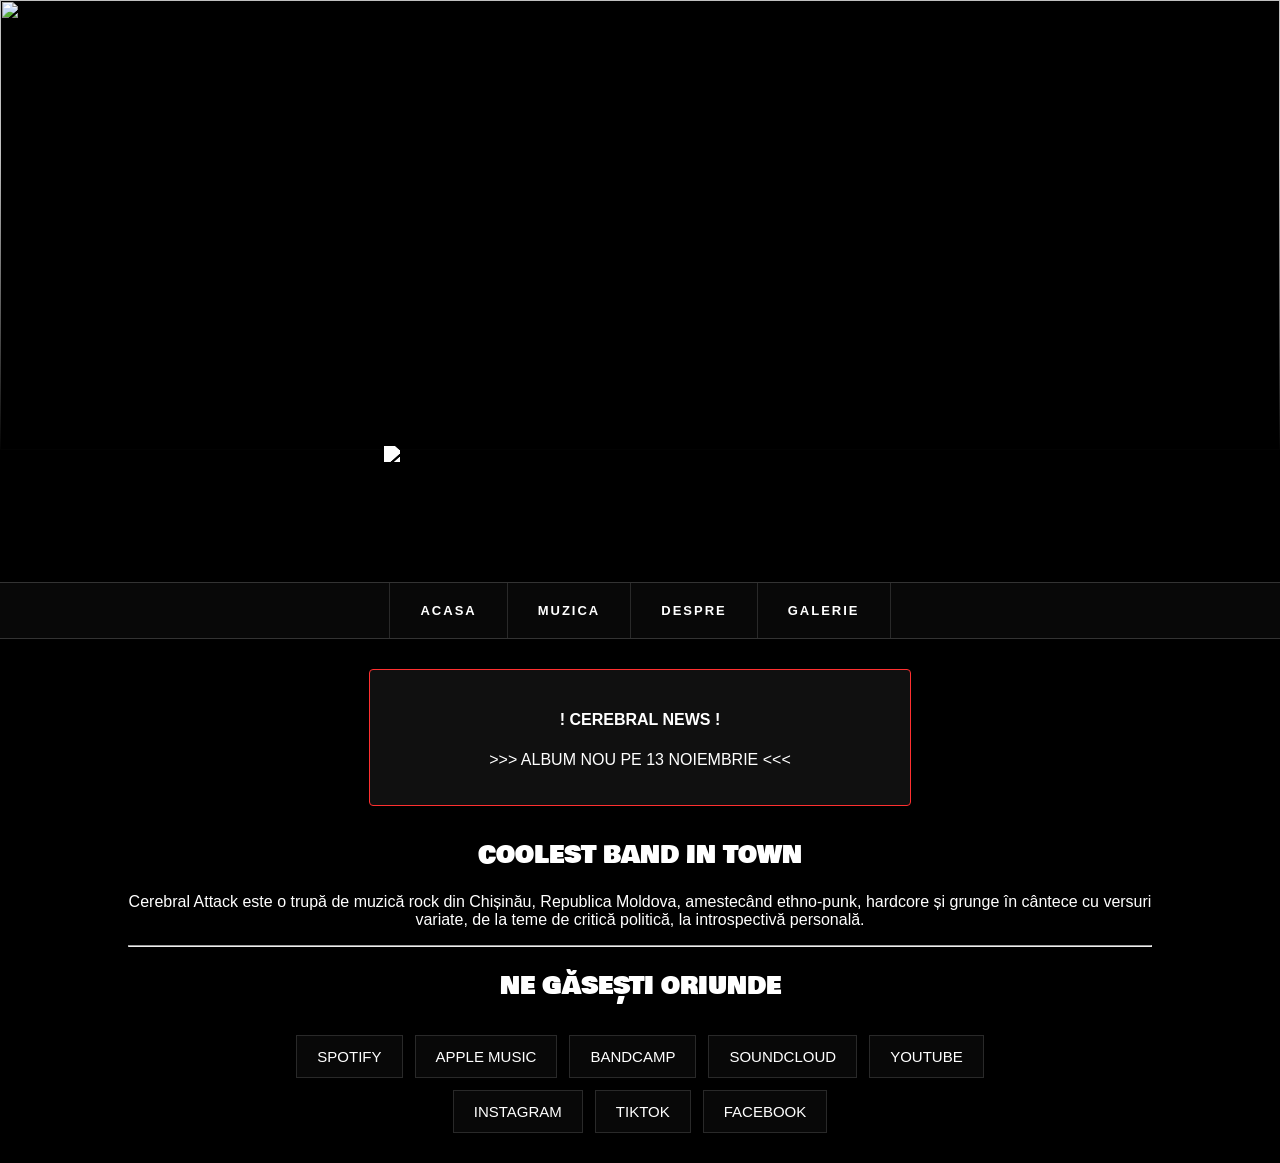
==== index.html @ d2cf9a1c "Add files via upload" ====
<!DOCTYPE html>

<html>

<head>
    <meta charset="UTF-8">
    <meta name="viewport" content="width=device-width, initial-scale=1.0">

    <title>CEREBRAL ATTACK</title>

    <meta name="description" content="Cerebral Attack Official Website">

    <link rel="stylesheet" href="style.css">

    <link rel="preconnect" href="https://fonts.googleapis.com">
    <link rel="preconnect" href="https://fonts.gstatic.com" crossorigin>
    <link href="https://fonts.googleapis.com/css2?family=Anton&display=swap" rel="stylesheet">
    <link href="https://fonts.googleapis.com/css2?family=Bowlby+One+SC&display=swap" rel="stylesheet">
</head>




<body>

    <header class="hero" , id="home">

        <img class="banner" src="images/concert_iasi_1.jpg">
        <img class="bandNameLogo" src="images/cerebralAttack.png">

    </header>

    <div class="heroSpacer"></div>

    <nav class="navbar">
        <a href="index.html">acasa</a>
        <a href="music.html">muzica</a>
        <a href="about.html">despre</a>
        <a href="gallery.html">galerie</a>
    </nav>

    <main>

        <div class="announcement">
            <h4>! CEREBRAL NEWS !</h4>
            <p>>>> ALBUM NOU PE 13 NOIEMBRIE <<<</p>
        </div>

        <section>
            <h1>COOLEST BAND IN TOWN</h1>

            <p>Cerebral Attack este o trupă de muzică rock din Chișinău, Republica Moldova, amestecând ethno-punk,
                hardcore și grunge în cântece cu versuri variate, de la teme de critică politică, la introspectivă
                personală.</p>

            <hr>

            <h2>Ne găsești oriunde</h2>

            <section class="links">
                <a href="https://open.spotify.com/artist/4iqdNJPeSYyZhd8okYMHmK" target="_blank">Spotify</a>
                <a href="https://music.apple.com/us/artist/cerebral-attack/1574215303" target="_blank">Apple Music</a>
                <a href="https://cerebralattack.bandcamp.com/" target="_blank">Bandcamp</a>
                <a href="https://soundcloud.com/cerebralattack" target="_blank">Soundcloud</a>
                <a href="https://www.youtube.com/@cerebralattack" target="_blank">Youtube</a>
                <a href="https://www.instagram.com/cerebral.attack/?hl=en" target="_blank">Instagram</a>
                <a href="https://www.tiktok.com/@cerebral.attack" target="_blank">TikTok</a>
                <a href="https://www.facebook.com/p/Cerebral-Attack-100063816085195/" target="_blank">Facebook</a>
            </section>

        </section>
    </main>

</body>

</html>
---- style.css ----
body {
    background-color: black;
    margin: 0;
    padding: 0;
    color: white;
    font-family: Arial, sans-serif;
}

.hero {
    position: relative;
}

.hero::after {
    content: "";
    position: absolute;
    bottom: 0;
    left: 0;
    width: 100%;
    height: 300px;
    background: linear-gradient(transparent, black);
    pointer-events: none;
}

.banner {
    width: 100%;
    height: 50dvh;
    object-fit: cover;
    object-position: center 38%;
    
}

.bandNameLogo {
    position: absolute;
    left: 50%;
    transform: translate(-50%, 50%);
    bottom: 0;
    width: 40%;
    filter: brightness(0) invert(1);
    z-index: 1;
}   

.heroSpacer {
    height: 10vw;
    max-height: 150px;
    min-height: 60px;
}

.navbar {
    display: flex;
    justify-content: center;
    gap: 0;
    background-color: #080808;
    border-top: 1px solid #333;
    border-bottom: 1px solid #333;
}

.navbar a {
    color: white;
    text-decoration: none;
    text-transform: uppercase;
    font-family: Arial, sans-serif;
    font-size: 13px;
    font-weight: bold;
    letter-spacing: 2px;
    padding: 20px 30px;
    border-right: 1px solid #292929;
    transition: color 0.2s, background-color 0.2s;
}

.navbar a:first-child {
    border-left: 1px solid #292929;
}

.navbar a:hover {
    color: #ff3030;
    background-color: #171717;
}

.announcement {
    background-color: #101010;
    color: white;

    width: 80%;
    max-width: 500px;
    margin: 30px auto;
    padding: 20px;

    text-align: center;
    border: 1px solid #ff3030;
    border-radius: 4px;
}

main section {
    text-align: center;
    max-width: 80vw;
    margin: 0 auto;
}

h1, h2, h3 {
    font-family: "Bowlby One SC", sans-serif;
    font-weight: 400;
    text-transform: uppercase;
}

.links {
    display: flex;
    flex-wrap: wrap;
    justify-content: center;
    gap: 12px;
    width: 80%;
    max-width: 800px;
    margin: 30px auto;
}

.links a {
    display: inline-block;
    background-color: #080808;
    color: white;
    text-decoration: none;
    text-transform: uppercase;
    font-size: 15px;
    padding: 12px 20px;
    border: 1px solid #292929;
    transition: background-color 0.2s, border-color 0.2s, color 0.2s;
}

.links a:hover {
    color: #ff3030;
    background-color: #171717;
}





.release {
    display: flex;
    gap: 20px;
    width: 90%;
    max-width: 750px;
    margin: 25px auto;
    padding: 18px;
    background-color: #101010;
    border: 1px solid #333;
}

.release-cover {
    width: 180px;
    height: 180px;
    object-fit: cover;
    flex-shrink: 0;
}

.release-info {
    display: flex;
    flex-direction: column;
    align-items: flex-start;
    min-width: 0;
}

.release-type {
    color: #ff3030;
    font-size: 12px;
    font-weight: bold;
    text-transform: uppercase;
    margin: 0 0 5px;
}

.release-info h2 {
    font-family: "Bowlby One SC", sans-serif;
    font-weight: 400;
    font-size: 24px;
    margin: 0 0 10px;
}

.release-date,
.release-length {
    color: #aaa;
    font-size: 13px;
    margin: 3px 0;
}

.release-links {
    display: flex;
    gap: 8px;
    margin-top: auto;
    padding-top: 15px;
}

.release-links a {
    display: flex;
    width: 32px;
    height: 32px;
    align-items: center;
    justify-content: center;
    background-color: #1c1c1c;
    border: 1px solid #444;
    transition: border-color 0.2s,
                background-color 0.2s;
}

.release-links a:hover {
    background-color: #292929;
    border-color: #ff3030;
}

.release-links img {
    width: 17px;
    height: 17px;
    object-fit: contain;
    filter: brightness(0) invert(1);
}







@media (max-width: 500px) {
    .navbar a {
        width: 25%;
        padding: 15px 0;
        text-align: center;
        font-size: 10px;
        letter-spacing: 1px;
    }
}



@media (max-width: 400px) {
    .release {
        gap: 12px;
        padding: 12px;
    }

    .release-cover {
        width: 110px;
        height: 110px;
    }

    .release-info h2 {
        font-size: 18px;
        overflow-wrap: anywhere;
    }

    .release-links {
        gap: 5px;
        flex-wrap: wrap;
    }

    .release-links a {
        width: 29px;
        height: 29px;
    }
}
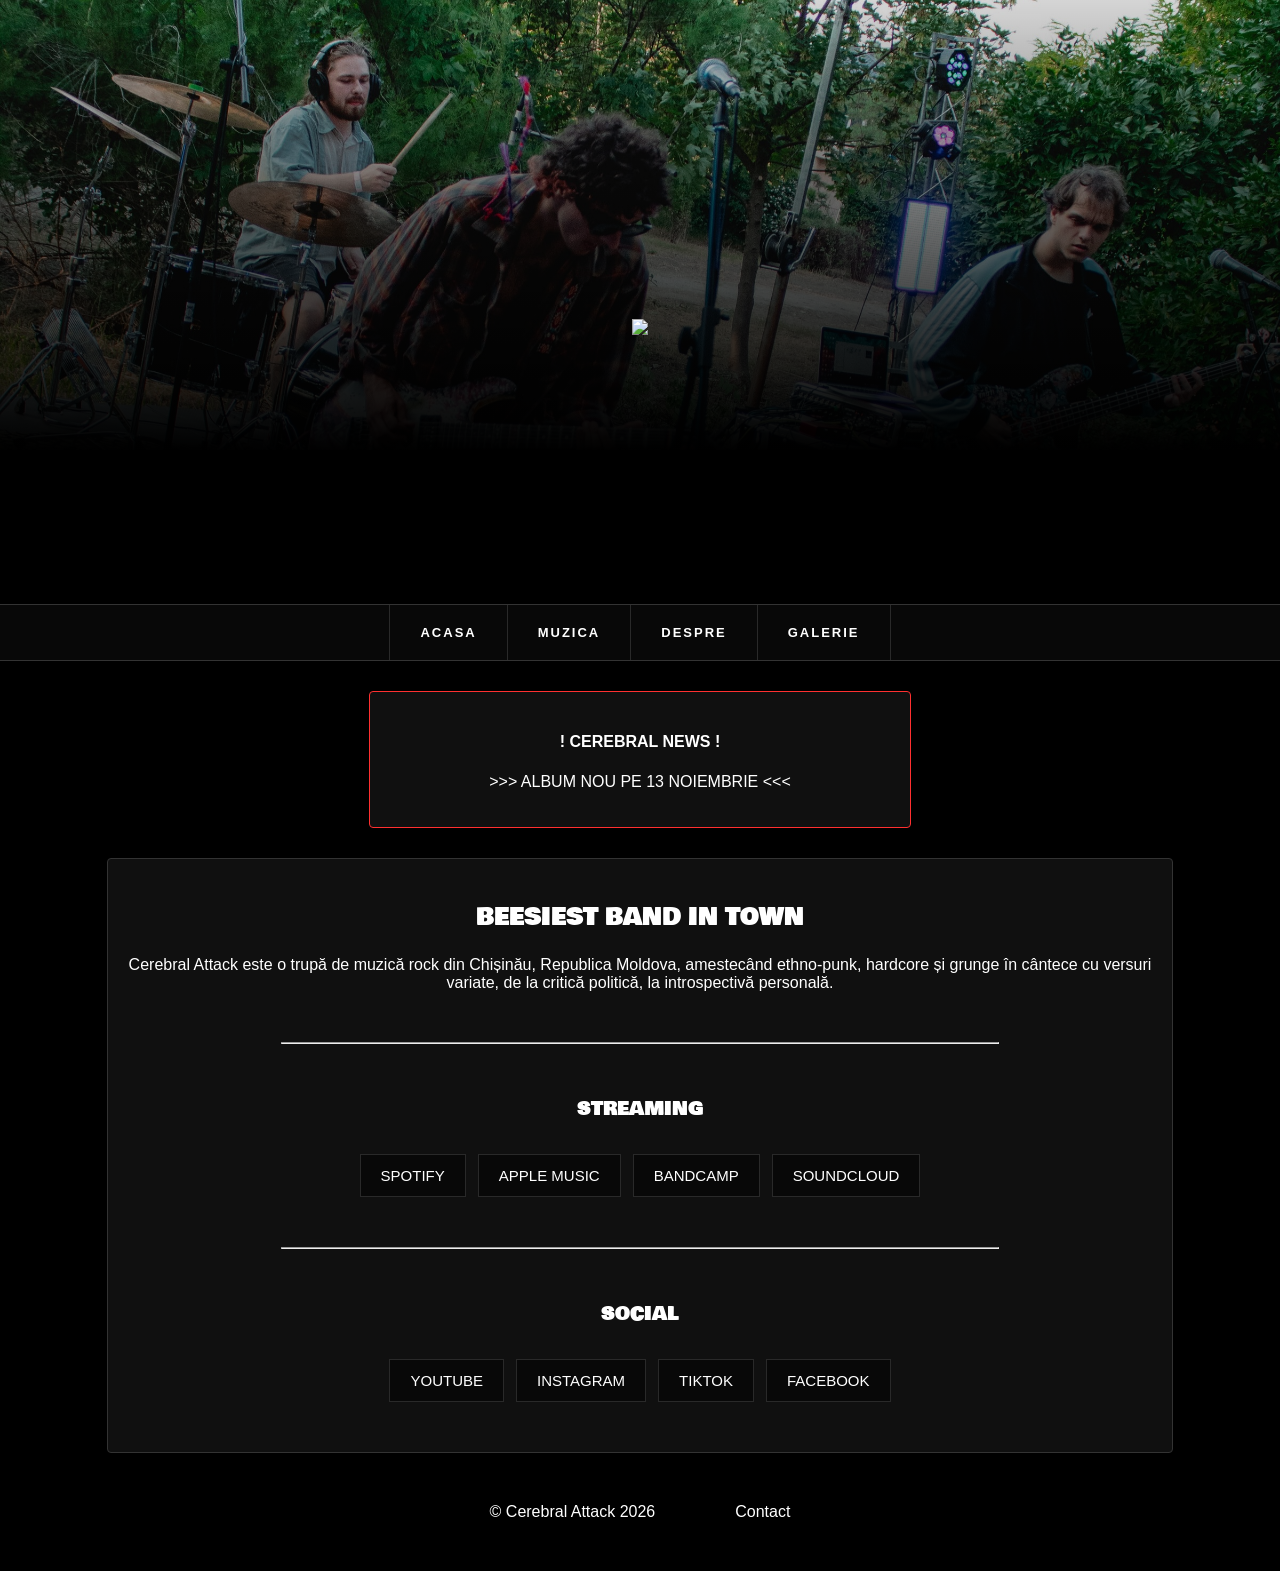
==== commit 322020dc: "Add files via upload" ====
--- a/index.html
+++ b/index.html
@@ -9,6 +9,8 @@
     <title>CEREBRAL ATTACK</title>
 
     <meta name="description" content="Cerebral Attack Official Website">
+
+    <link rel="icon" type="image/png" href="images/favicon.png">
 
     <link rel="stylesheet" href="style.css">
 
@@ -26,7 +28,7 @@
     <header class="hero" , id="home">
 
         <img class="banner" src="images/concert_iasi_1.jpg">
-        <img class="bandNameLogo" src="images/cerebralAttack.png">
+        <img class="bandNameLogo" src="images/logo.png">
 
     </header>
 
@@ -43,33 +45,47 @@
 
         <div class="announcement">
             <h4>! CEREBRAL NEWS !</h4>
-            <p>>>> ALBUM NOU PE 13 NOIEMBRIE <<<</p>
+            <p>>>> ALBUM NOU PE 13 NOIEMBRIE <<< </p>
         </div>
 
-        <section>
-            <h1>COOLEST BAND IN TOWN</h1>
+        <section class="homePage">
+            <h1>BEESIEST BAND IN TOWN</h1>
 
             <p>Cerebral Attack este o trupă de muzică rock din Chișinău, Republica Moldova, amestecând ethno-punk,
-                hardcore și grunge în cântece cu versuri variate, de la teme de critică politică, la introspectivă
+                hardcore și grunge în cântece cu versuri variate, de la critică politică, la introspectivă
                 personală.</p>
 
             <hr>
 
-            <h2>Ne găsești oriunde</h2>
+            <h3>STREAMING</h3>
 
             <section class="links">
+                
                 <a href="https://open.spotify.com/artist/4iqdNJPeSYyZhd8okYMHmK" target="_blank">Spotify</a>
                 <a href="https://music.apple.com/us/artist/cerebral-attack/1574215303" target="_blank">Apple Music</a>
                 <a href="https://cerebralattack.bandcamp.com/" target="_blank">Bandcamp</a>
                 <a href="https://soundcloud.com/cerebralattack" target="_blank">Soundcloud</a>
+
+            </section>
+
+            <hr>
+
+            <h3>SOCIAL</h3>
+            <section class="links">
                 <a href="https://www.youtube.com/@cerebralattack" target="_blank">Youtube</a>
                 <a href="https://www.instagram.com/cerebral.attack/?hl=en" target="_blank">Instagram</a>
                 <a href="https://www.tiktok.com/@cerebral.attack" target="_blank">TikTok</a>
                 <a href="https://www.facebook.com/p/Cerebral-Attack-100063816085195/" target="_blank">Facebook</a>
             </section>
-
         </section>
     </main>
+
+    <footer class="footer">
+
+        <a>© Cerebral Attack 2026</a>
+        <a>Contact</a>
+
+    </footer>
 
 </body>
 
--- a/style.css
+++ b/style.css
@@ -4,6 +4,11 @@
     padding: 0;
     color: white;
     font-family: Arial, sans-serif;
+}
+
+hr {
+    width: 70%;
+    margin: 50px auto;
 }
 
 .hero {
@@ -16,7 +21,7 @@
     bottom: 0;
     left: 0;
     width: 100%;
-    height: 300px;
+    height: 60dvh;
     background: linear-gradient(transparent, black);
     pointer-events: none;
 }
@@ -34,13 +39,13 @@
     left: 50%;
     transform: translate(-50%, 50%);
     bottom: 0;
-    width: 40%;
-    filter: brightness(0) invert(1);
+    max-width: 100%;
+    height: 30dvh;
     z-index: 1;
 }   
 
 .heroSpacer {
-    height: 10vw;
+    height: 20dvh;
     max-height: 150px;
     min-height: 60px;
 }
@@ -102,12 +107,21 @@
     text-transform: uppercase;
 }
 
+.homePage {
+    background-color: #101010;
+    border: 1px solid #333;
+    border-radius: 4px;
+    width: 80%;
+    margin: 30px auto;
+    padding: 20px;
+}
+
 .links {
     display: flex;
     flex-wrap: wrap;
     justify-content: center;
     gap: 12px;
-    width: 80%;
+    width: 100%;
     max-width: 800px;
     margin: 30px auto;
 }
@@ -128,6 +142,17 @@
     color: #ff3030;
     background-color: #171717;
 }
+
+.footer {
+    display: flex;
+    flex-wrap: wrap;
+    justify-content: center;
+    gap: 10%;
+    width: 80%;
+    max-width: 800px;
+    margin: 50px auto;
+}
+
 
 
 
@@ -235,11 +260,6 @@
         padding: 12px;
     }
 
-    .release-cover {
-        width: 110px;
-        height: 110px;
-    }
-
     .release-info h2 {
         font-size: 18px;
         overflow-wrap: anywhere;
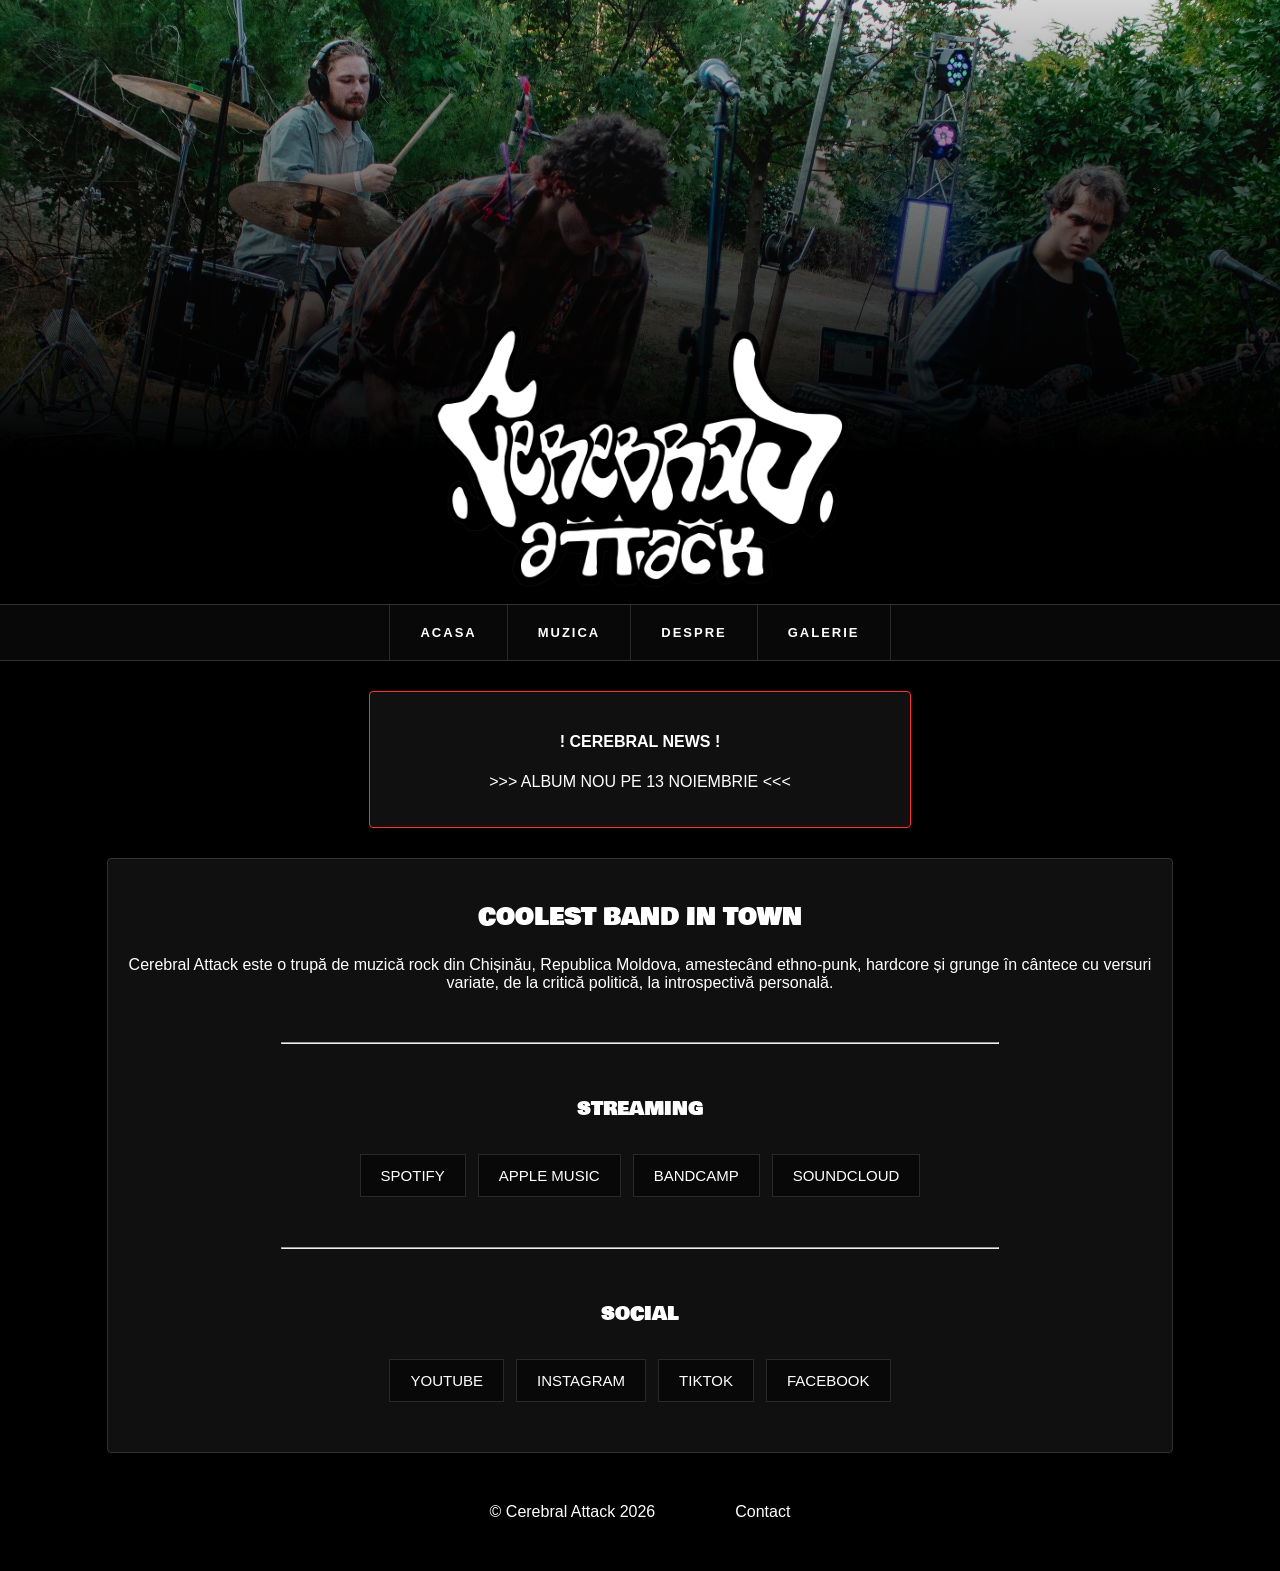
==== commit 6d8be6b0: "Updated home page" ====
--- a/index.html
+++ b/index.html
@@ -49,7 +49,7 @@
         </div>
 
         <section class="homePage">
-            <h1>BEESIEST BAND IN TOWN</h1>
+            <h1>COOLEST BAND IN TOWN</h1>
 
             <p>Cerebral Attack este o trupă de muzică rock din Chișinău, Republica Moldova, amestecând ethno-punk,
                 hardcore și grunge în cântece cu versuri variate, de la critică politică, la introspectivă
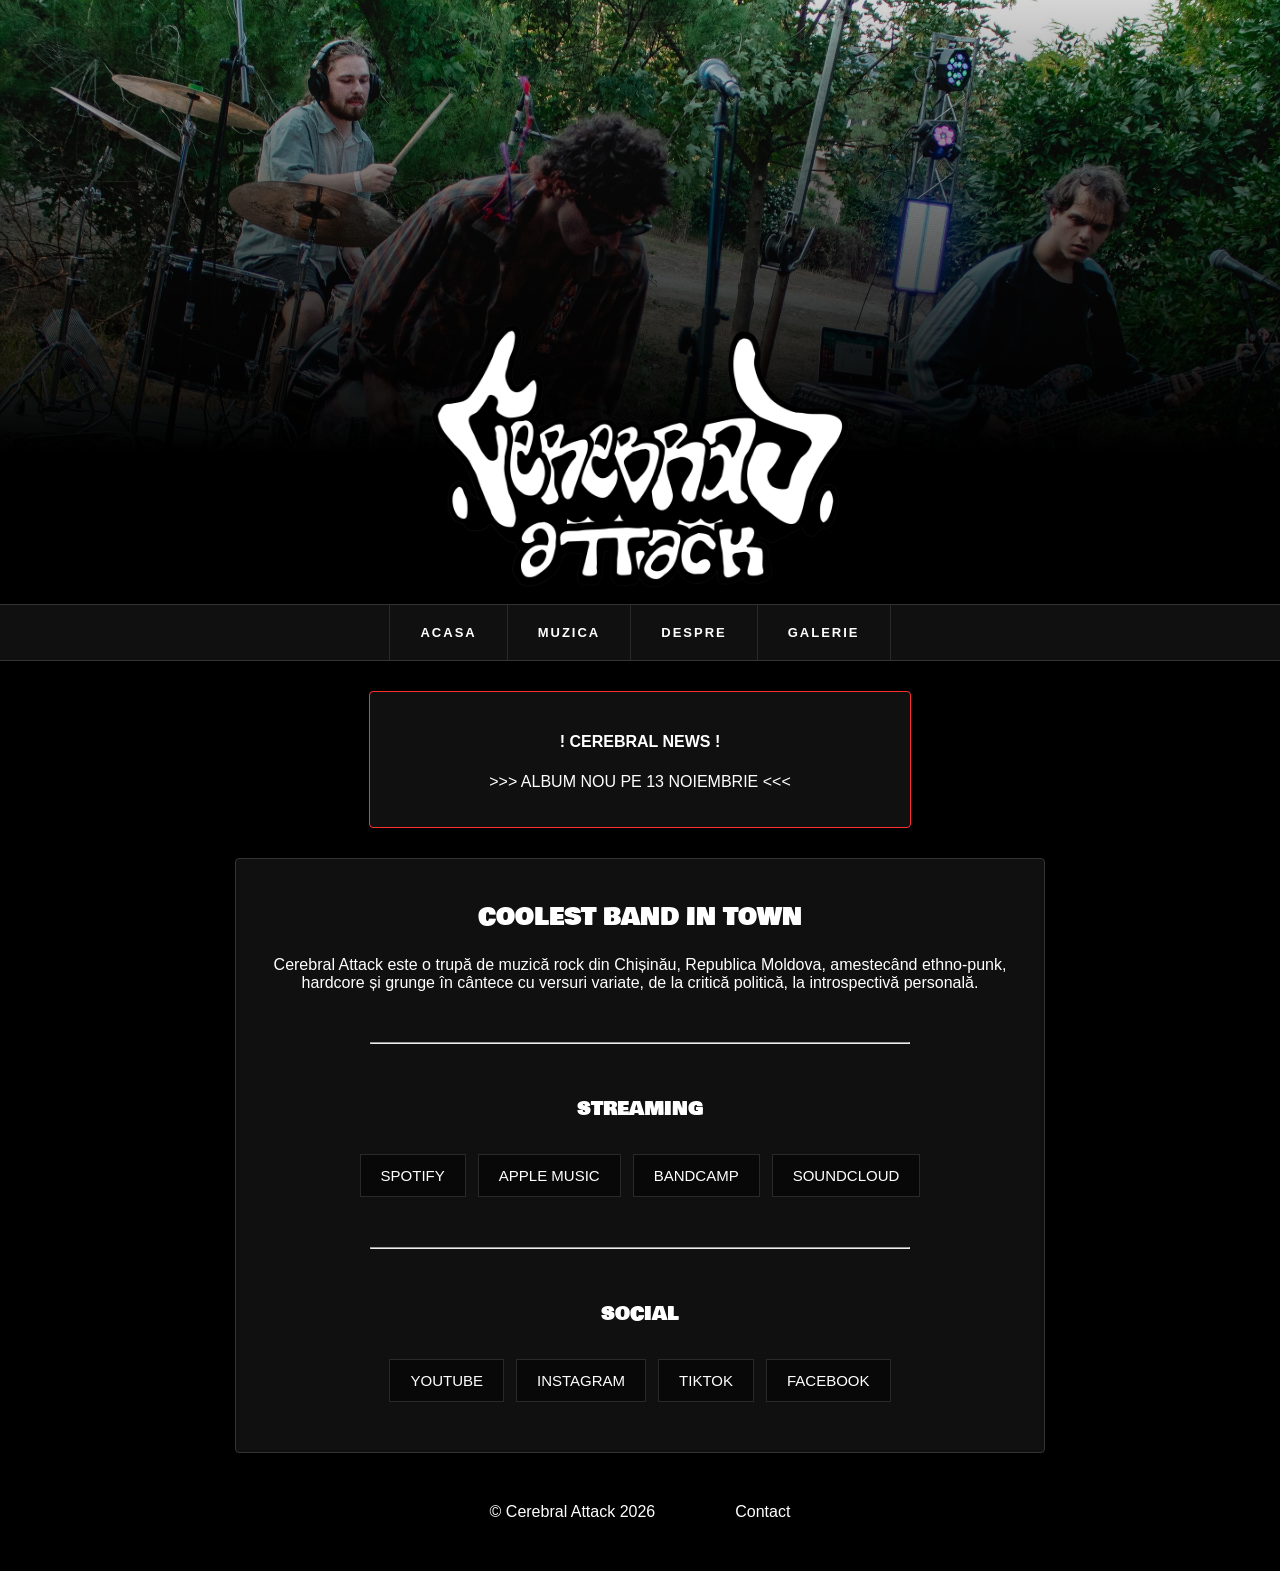
==== commit fee1d8ff: "styled about and gallery" ====
--- a/index.html
+++ b/index.html
@@ -48,7 +48,7 @@
             <p>>>> ALBUM NOU PE 13 NOIEMBRIE <<< </p>
         </div>
 
-        <section class="homePage">
+        <section class="textPage">
             <h1>COOLEST BAND IN TOWN</h1>
 
             <p>Cerebral Attack este o trupă de muzică rock din Chișinău, Republica Moldova, amestecând ethno-punk,
--- a/style.css
+++ b/style.css
@@ -9,6 +9,10 @@
 hr {
     width: 70%;
     margin: 50px auto;
+}
+
+ul {
+    text-align: left
 }
 
 .hero {
@@ -21,14 +25,14 @@
     bottom: 0;
     left: 0;
     width: 100%;
-    height: 60dvh;
+    height: 60vh;
     background: linear-gradient(transparent, black);
     pointer-events: none;
 }
 
 .banner {
     width: 100%;
-    height: 50dvh;
+    height: 50vh;
     object-fit: cover;
     object-position: center 38%;
     
@@ -40,21 +44,24 @@
     transform: translate(-50%, 50%);
     bottom: 0;
     max-width: 100%;
-    height: 30dvh;
+    height: 30vh;
     z-index: 1;
 }   
 
 .heroSpacer {
-    height: 20dvh;
+    height: 20vh;
     max-height: 150px;
     min-height: 60px;
 }
 
 .navbar {
+    position: sticky;
+    top: 0;
+    z-index: 100;
     display: flex;
     justify-content: center;
     gap: 0;
-    background-color: #080808;
+    background-color: #101010;
     border-top: 1px solid #333;
     border-bottom: 1px solid #333;
 }
@@ -107,11 +114,11 @@
     text-transform: uppercase;
 }
 
-.homePage {
+.textPage {
     background-color: #101010;
     border: 1px solid #333;
     border-radius: 4px;
-    width: 80%;
+    width: 60%;
     margin: 30px auto;
     padding: 20px;
 }
@@ -242,6 +249,84 @@
 
 
 
+.gallery-section {
+    width: 85%;
+    max-width: 900px;
+    margin: 20px auto;
+    border: 1px solid #333;
+    background-color: #101010;
+}
+
+.gallery-section summary {
+    padding: 18px 20px;
+    cursor: pointer;
+    font-family: "Bowlby One SC", sans-serif;
+    font-size: 20px;
+    color: white;
+    text-transform: uppercase;
+    list-style: none;
+}
+
+.gallery-section summary::-webkit-details-marker {
+    display: none;
+}
+
+.gallery-section summary::after {
+    content: "+";
+    float: right;
+    color: #ff3030;
+}
+
+.gallery-section[open] summary::after {
+    content: "−";
+}
+
+.gallery-section summary:hover {
+    background-color: #1c1c1c;
+    color: #ff3030;
+}
+
+.gallery-content {
+    padding: 20px;
+    border-top: 1px solid #333;
+}
+
+
+.photo-grid {
+    display: grid;
+    grid-template-columns: repeat(2, 1fr);
+    gap: 12px;
+}
+
+.photo-card {
+    margin: 0;
+    background-color: #101010;
+    border: 1px solid #333;
+    overflow: hidden;
+}
+
+.photo-card img {
+    display: block;
+    width: 100%;
+    aspect-ratio: 1/1;
+    object-fit: cover;
+}
+
+.photo-card figcaption {
+    padding: 12px;
+    color: #ddd;
+    font-size: 12px;
+    font-weight: bold;
+    letter-spacing: 1px;
+}
+
+
+
+
+
+
+
+
 @media (max-width: 500px) {
     .navbar a {
         width: 25%;
@@ -250,6 +335,10 @@
         font-size: 10px;
         letter-spacing: 1px;
     }
+
+    .textPage {
+        width: 85%
+    }
 }
 
 
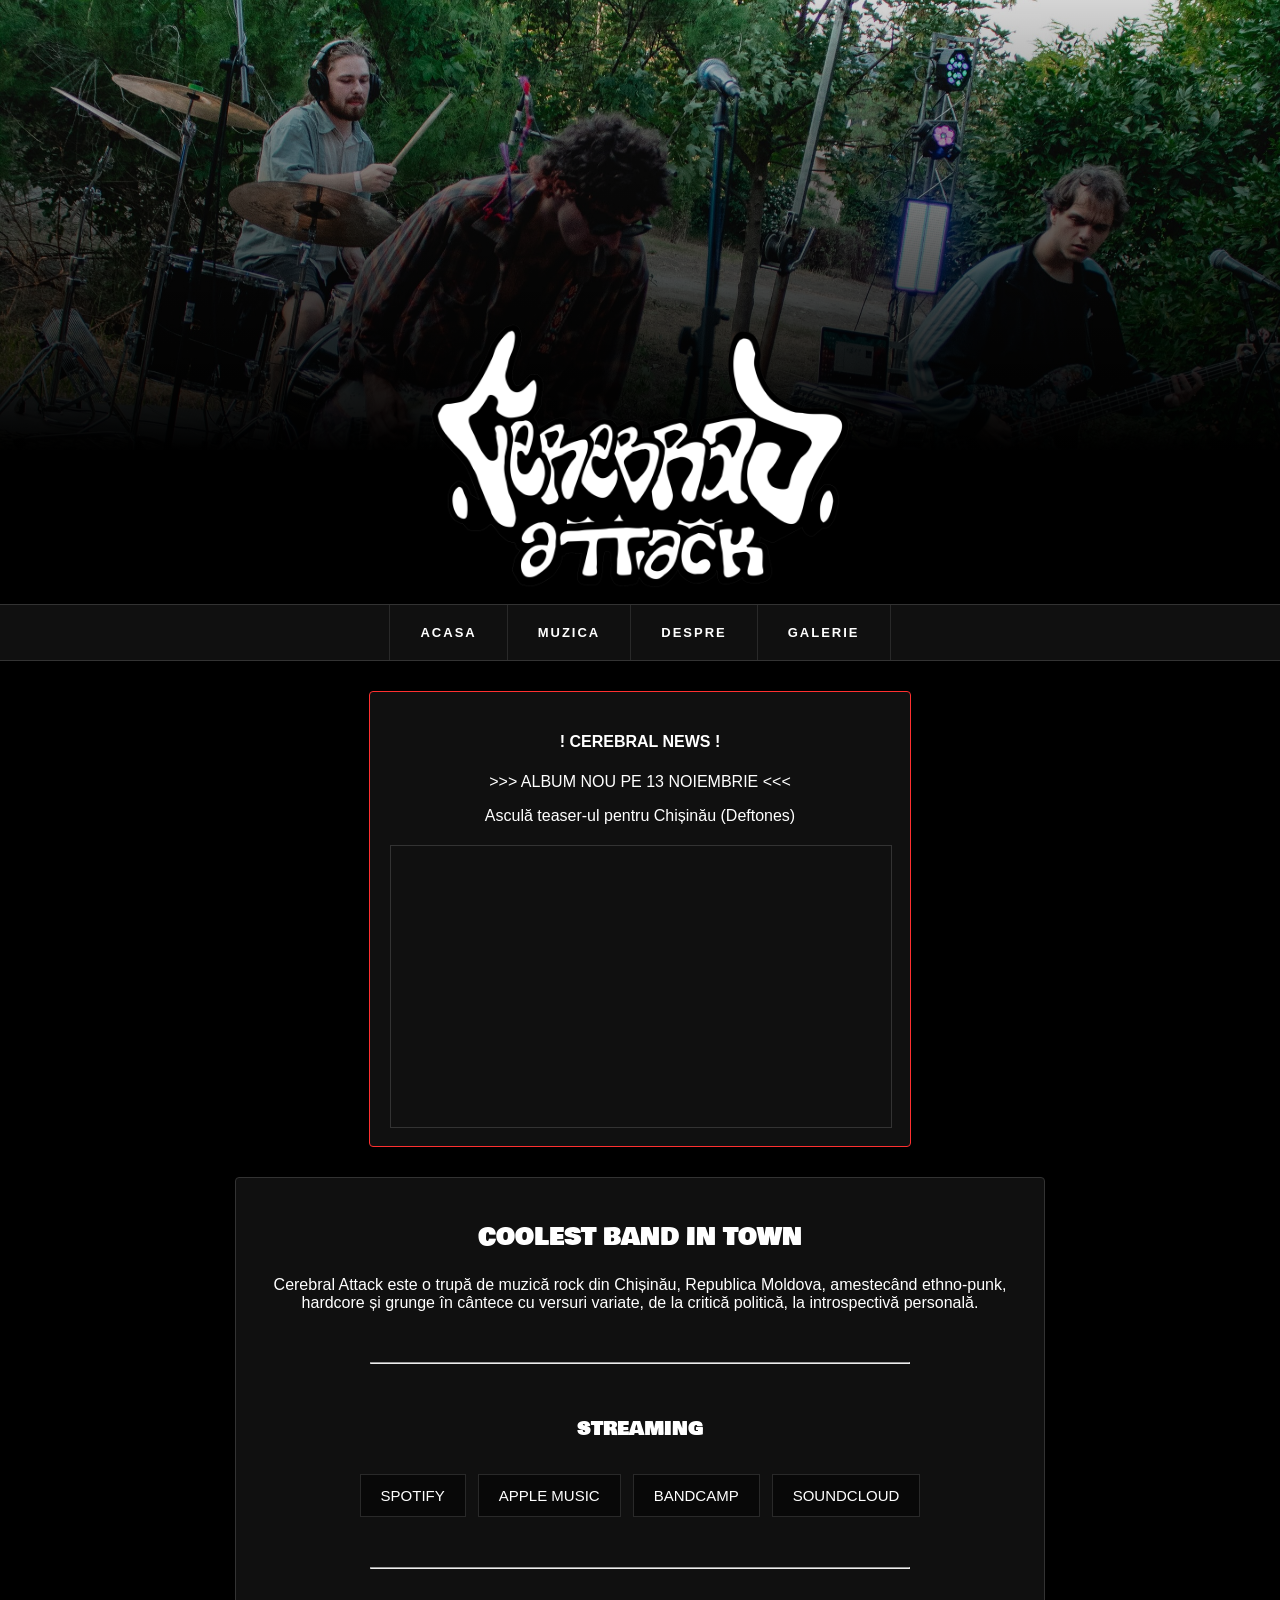
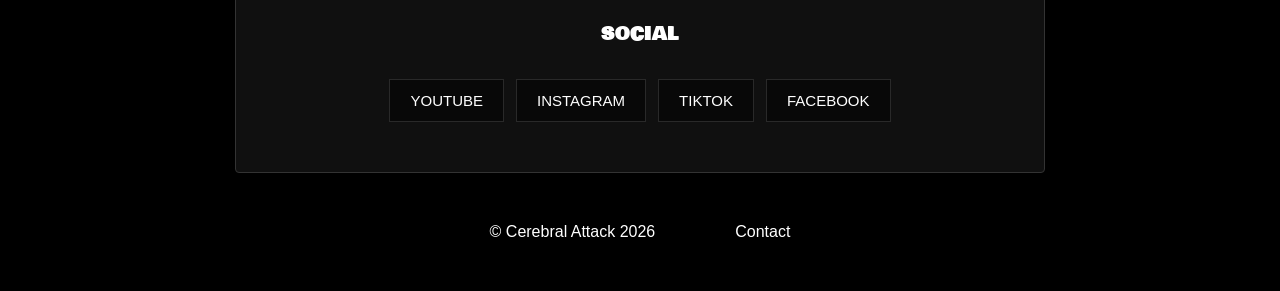
==== commit 14e9c866: "Modified about page" ====
--- a/index.html
+++ b/index.html
@@ -46,6 +46,13 @@
         <div class="announcement">
             <h4>! CEREBRAL NEWS !</h4>
             <p>>>> ALBUM NOU PE 13 NOIEMBRIE <<< </p>
+            <p>Asculă teaser-ul pentru Chișinău (Deftones)</p>
+
+                <div class="videoContainer">
+                    <iframe src="https://www.youtube-nocookie.com/embed/HV3vilSsZA0" title="Chisinau Teaser"
+                            allowfullscreen>
+                    </iframe>
+                </div>
         </div>
 
         <section class="textPage">
@@ -60,7 +67,7 @@
             <h3>STREAMING</h3>
 
             <section class="links">
-                
+
                 <a href="https://open.spotify.com/artist/4iqdNJPeSYyZhd8okYMHmK" target="_blank">Spotify</a>
                 <a href="https://music.apple.com/us/artist/cerebral-attack/1574215303" target="_blank">Apple Music</a>
                 <a href="https://cerebralattack.bandcamp.com/" target="_blank">Bandcamp</a>
--- a/style.css
+++ b/style.css
@@ -160,6 +160,22 @@
     margin: 50px auto;
 }
 
+.videoContainer {
+    position: relative;
+    width: 100%;
+    aspect-ratio: 16 / 9;
+    margin-top: 20px;
+}
+
+.videoContainer iframe {
+    position: absolute;
+    width: 100%;
+    height: 100%;
+    top: 0;
+    left: 0;
+    border: 1px solid #333;
+}
+
 
 
 
